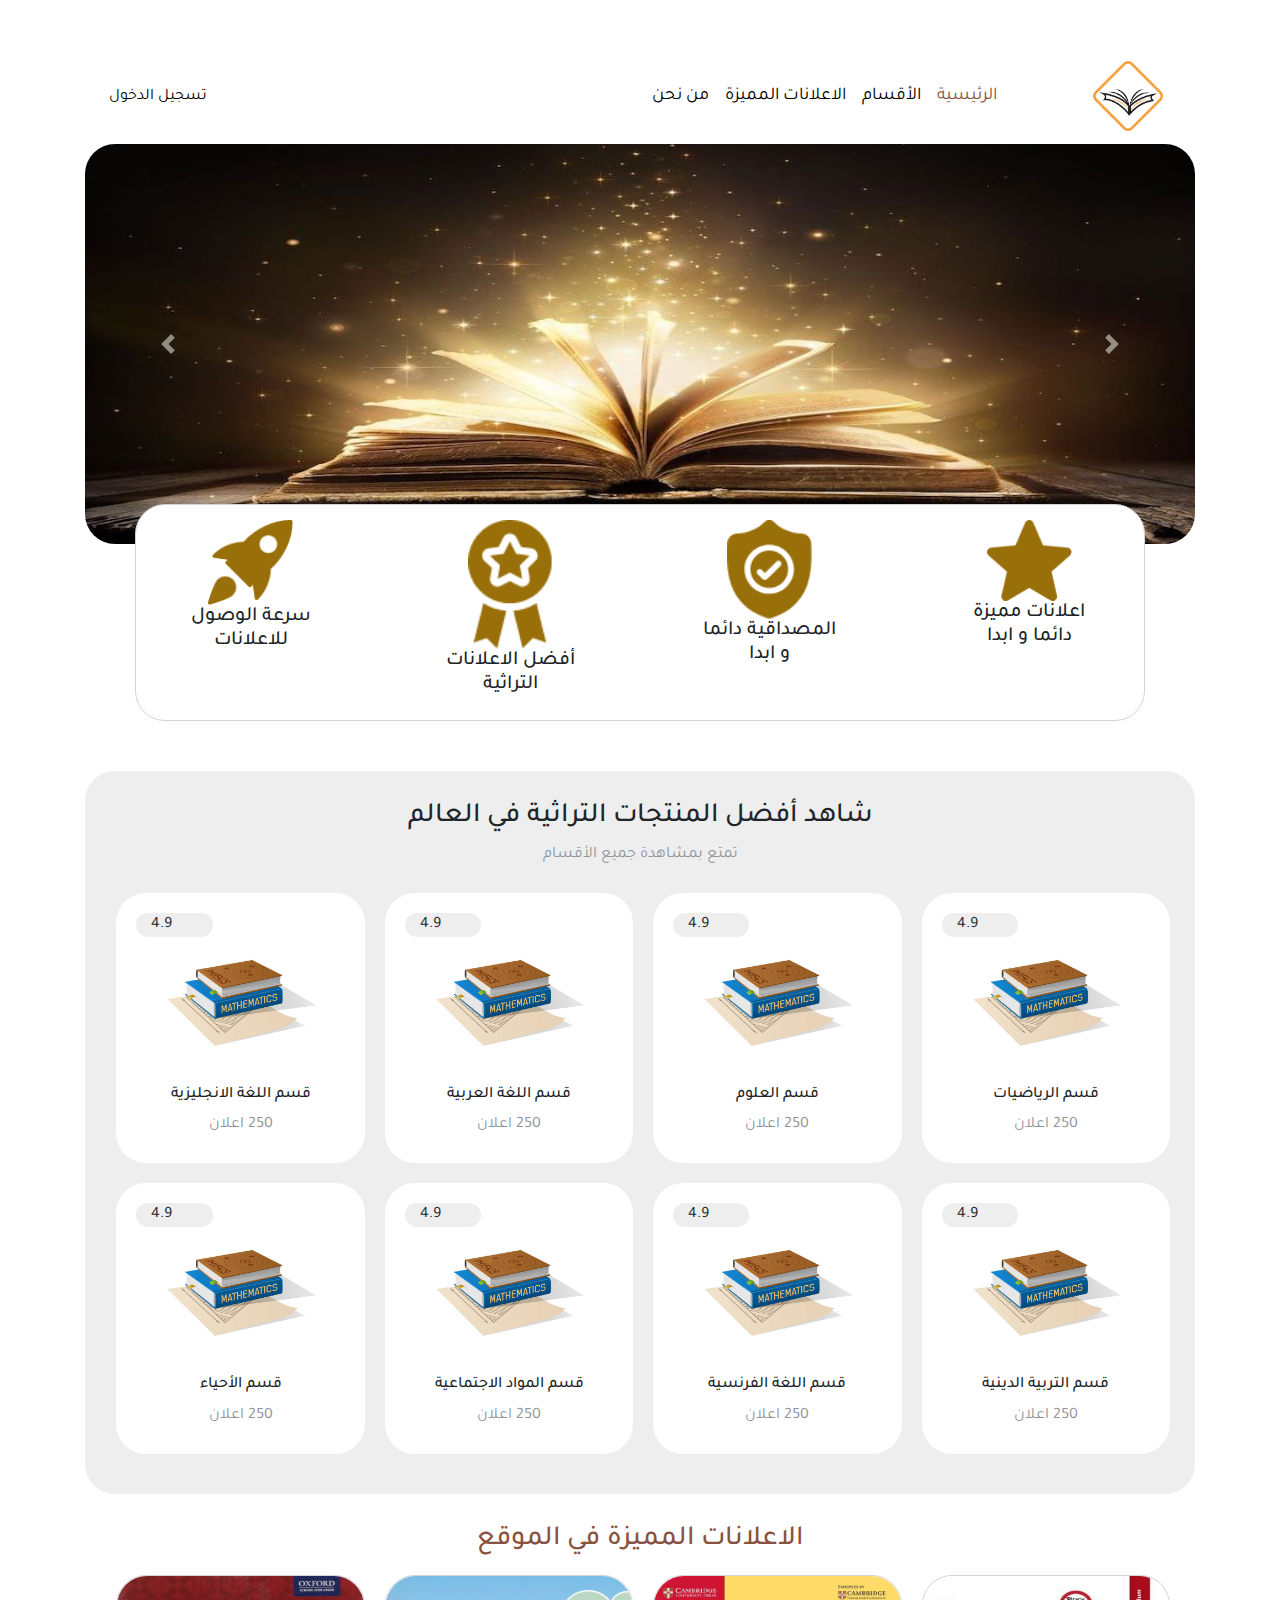
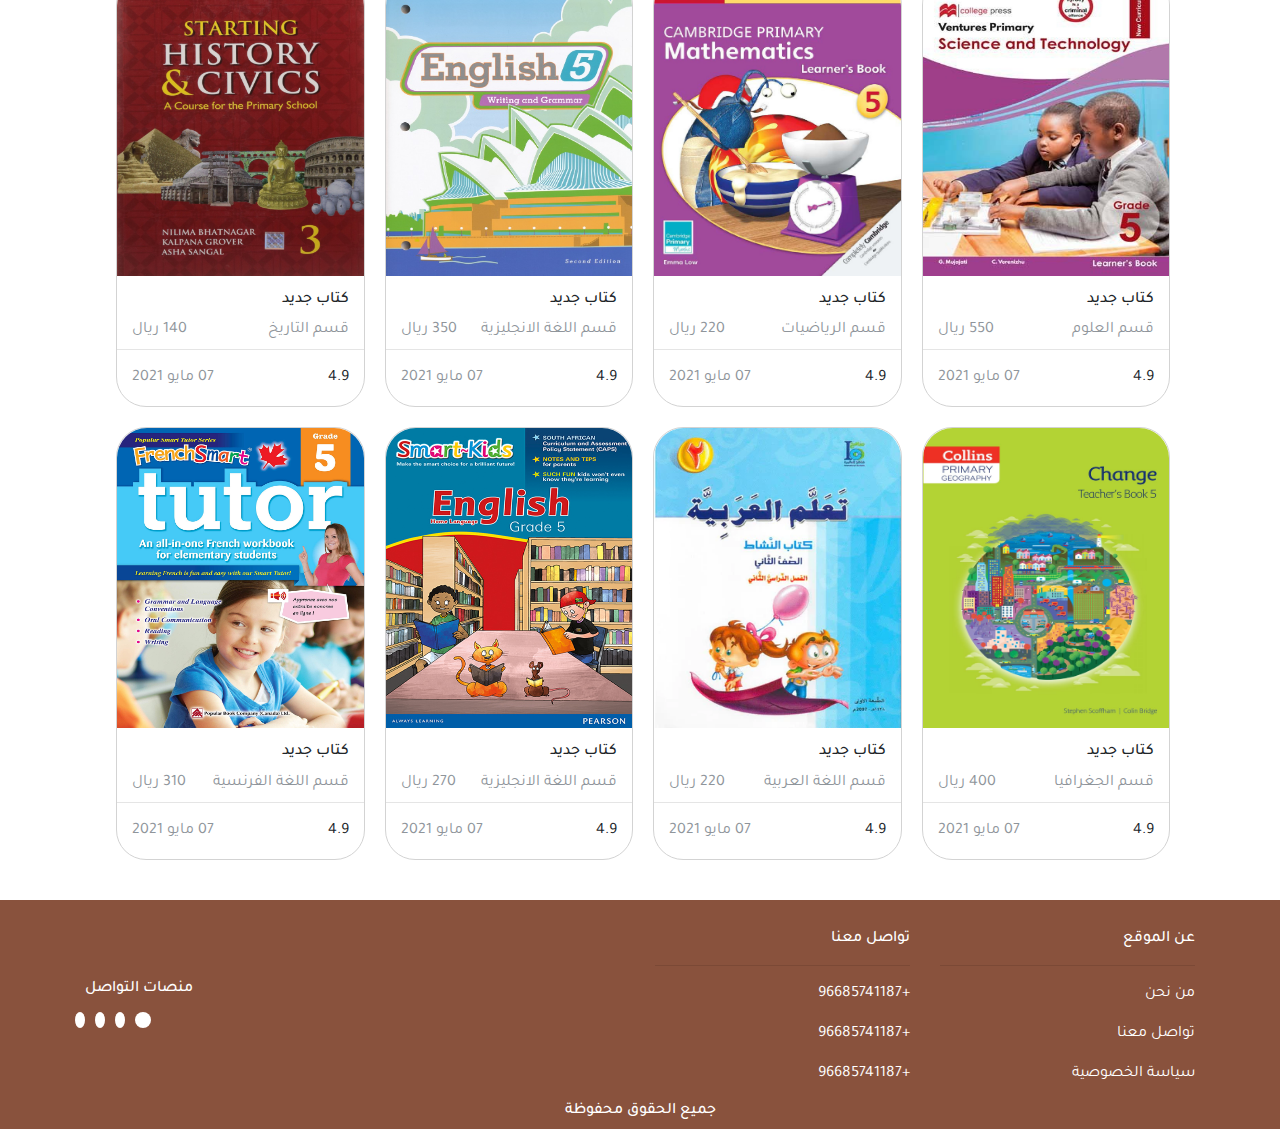
==== index.html @ 6b4670ab "Initial commit" ====
<!DOCTYPE html>
<html lang="en">
<head>
    <meta charset="UTF-8">
    <meta http-equiv="content-type" content="text/html; charset=UTF-8">
    <title>مكتبتك</title>
    <link rel="shortcut icon" href="assets/img/images.png" type="image/x-icon">
    <link rel="stylesheet" href="https://maxcdn.bootstrapcdn.com/bootstrap/4.0.0/css/bootstrap.min.css" integrity="sha384-Gn5384xqQ1aoWXA+058RXPxPg6fy4IWvTNh0E263XmFcJlSAwiGgFAW/dAiS6JXm" crossorigin="anonymous">
    <link rel="stylesheet" href="https://pro.fontawesome.com/releases/v5.10.0/css/all.css" integrity="sha384-AYmEC3Yw5cVb3ZcuHtOA93w35dYTsvhLPVnYs9eStHfGJvOvKxVfELGroGkvsg+p" crossorigin="anonymous"/>
    <link rel="stylesheet" href="assets/css/style.css" type="text/css">
    <link rel="preconnect" href="https://fonts.gstatic.com">
    <link href="https://fonts.googleapis.com/css2?family=Tajawal:wght@700&display=swap" rel="stylesheet">
    <meta name="viewport" content="width=device-width, initial-scale=1, shrink-to-fit=no">
</head>
<body>

<div class="container">
    <nav class="navbar navbar-expand-lg navbar-light bg-white">
        <button class="navbar-toggler" type="button" data-toggle="collapse" data-target="#navbarTogglerDemo01" aria-controls="navbarTogglerDemo01" aria-expanded="false" aria-label="Toggle navigation">
            <span class="navbar-toggler-icon"></span>
        </button>
        <div class="collapse navbar-collapse" id="navbarTogglerDemo01">
            <a class="navbar-brand mt-2 mt-lg-5 ml-2 ml-lg-5 font-weight-bolder" href="index.html"><img src="assets/img/images.png" width="70px" height="70px"></a>
            <ul class="navbar-nav ml-auto mt-2 mt-lg-5">
                <li class="nav-item active">
                    <a class="nav-link" href="#">الرئيسية <span class="sr-only">(current)</span></a>
                </li>
                <li class="nav-item">
                    <a class="nav-link" href="#categories">الأقسام</a>
                </li>
                <li class="nav-item">
                    <a class="nav-link" href="#advertisements">الاعلانات المميزة</a>
                </li>
                <li class="nav-item">
                    <a class="nav-link" href="#features">من نحن</a>
                </li>
            </ul>
            <form class="form-inline my-2 my-lg-0 mt-2 mt-lg-5 loginForm">
                <div class="col-lg-12">
                    <div class="row">
                        <div class= "mr-2 LogNavBtn"><a id="LogNavIcon" href="login.html"><i class="fas fa-user"></i></a></div>
                        <div class="ml-2 mr-3 LogNavBtn"><a id="LogNavBtn" href="login.html"> تسجيل الدخول</a></div>
                        </div>
                </div>
            </form>
        </div>
    </nav>
    <section class="sliderSection">
        <div id="carouselExampleIndicators" class="carousel slide" data-ride="carousel">
            <ol class="carousel-indicators">
                <li data-target="#carouselExampleIndicators" data-slide-to="0" class="active"></li>
                <li data-target="#carouselExampleIndicators" data-slide-to="1"></li>
                <li data-target="#carouselExampleIndicators" data-slide-to="2"></li>
            </ol>
            <div class="carousel-inner">
                <div class="carousel-item active">
                    <img class="d-block w-100" src="assets/img/Book.jpg" alt="First slide">
                </div>
                <div class="carousel-item">
                    <img class="d-block w-100" src="assets/img/H47HVU2CB5DPNBV6Z353AKPXQ4.jpeg" alt="Second slide">
                </div>
                <div class="carousel-item">
                    <img class="d-block w-100" src="assets/img/top-10-books-every-college-student-read-e1464023124869.jpeg" alt="Third slide">
                </div>
            </div>
            <a class="carousel-control-prev" href="#carouselExampleIndicators" role="button" data-slide="prev">
                <span class="carousel-control-prev-icon" aria-hidden="true"></span>
                <span class="sr-only">Previous</span>
            </a>
            <a class="carousel-control-next" href="#carouselExampleIndicators" role="button" data-slide="next">
                <span class="carousel-control-next-icon" aria-hidden="true"></span>
                <span class="sr-only">Next</span>
            </a>
        </div>
    </section>
    <section id="features" class="features">
        <div class="row text-center">
            <div class="featureItem text-center col-lg-3 col-md-3">
                <img src="assets/img/star%20(2).png" class="col-6">
                <h5>اعلانات مميزة <br/> دائما و ابدا</h5>
            </div>
            <div class="featureItem text-center col-lg-3 col-md-3">
                <img src="assets/img/surface1.png" class="col-6">
                <h5>المصداقية دائما <br/> و ابدا</h5>
            </div>
            <div class="featureItem text-center col-lg-3 col-md-3">
                <img src="assets/img/medal.png" class="col-6">
                <h5>أفضل الاعلانات <br/> التراثية</h5>
            </div>
            <div class="featureItem text-center col-lg-3 col-md-3">
                <img src="assets/img/rocket.png" class="col-6">
                <h5>سرعة الوصول <br/> للاعلانات</h5>
            </div>
        </div>
    </section>
    <section id="categories" class="categories">
        <h3 class="text-center">شاهد أفضل المنتجات التراثية في العالم</h3>
        <p class="text-center">تمتع بمشاهدة جميع الأقسام</p>
        <div class="row">
            <div class="categoryItem">
                <div class="rate col-4">
                    <span> 4.9 <i class="fas fa-star"></i></span>
                </div>
                <div class="categoryImage">
                    <img src="assets/img/istockphoto-1214426753-612x612.jpg">
                </div>
                <div class="categoryName">
                    <h6 class="text-center">قسم الرياضيات</h6>
                    <p class="text-center">250 اعلان</p>
                </div>
            </div>
            <div class="categoryItem">
                <div class="rate col-4">
                    <span> 4.9 <i class="fas fa-star"></i></span>
                </div>
                <div class="categoryImage">
                    <img src="assets/img/istockphoto-1214426753-612x612.jpg">
                </div>
                <div class="categoryName">
                    <h6 class="text-center">قسم العلوم</h6>
                    <p class="text-center">250 اعلان</p>
                </div>
            </div>
            <div class="categoryItem">
                <div class="rate col-4">
                    <span> 4.9 <i class="fas fa-star"></i></span>
                </div>
                <div class="categoryImage">
                    <img src="assets/img/istockphoto-1214426753-612x612.jpg">
                </div>
                <div class="categoryName">
                    <h6 class="text-center">قسم اللغة العربية</h6>
                    <p class="text-center">250 اعلان</p>
                </div>
            </div>
            <div class="categoryItem">
                <div class="rate col-4">
                    <span> 4.9 <i class="fas fa-star"></i></span>
                </div>
                <div class="categoryImage">
                    <img src="assets/img/istockphoto-1214426753-612x612.jpg">
                </div>
                <div class="categoryName">
                    <h6 class="text-center">قسم اللغة الانجليزية</h6>
                    <p class="text-center">250 اعلان</p>
                </div>
            </div>
            <div class="categoryItem">
                <div class="rate col-4">
                    <span> 4.9 <i class="fas fa-star"></i></span>
                </div>
                <div class="categoryImage">
                    <img src="assets/img/istockphoto-1214426753-612x612.jpg">
                </div>
                <div class="categoryName">
                    <h6 class="text-center">قسم التربية الدينية</h6>
                    <p class="text-center">250 اعلان</p>
                </div>
            </div>
            <div class="categoryItem">
                <div class="rate col-4">
                    <span> 4.9 <i class="fas fa-star"></i></span>
                </div>
                <div class="categoryImage">
                    <img src="assets/img/istockphoto-1214426753-612x612.jpg">
                </div>
                <div class="categoryName">
                    <h6 class="text-center">قسم اللغة الفرنسية</h6>
                    <p class="text-center">250 اعلان</p>
                </div>
            </div>
            <div class="categoryItem">
                <div class="rate col-4">
                    <span> 4.9 <i class="fas fa-star"></i></span>
                </div>
                <div class="categoryImage">
                    <img src="assets/img/istockphoto-1214426753-612x612.jpg">
                </div>
                <div class="categoryName">
                    <h6 class="text-center">قسم المواد الاجتماعية</h6>
                    <p class="text-center">250 اعلان</p>
                </div>
            </div>
            <div class="categoryItem">
                <div class="rate col-4">
                    <span> 4.9 <i class="fas fa-star"></i></span>
                </div>
                <div class="categoryImage">
                    <img src="assets/img/istockphoto-1214426753-612x612.jpg">
                </div>
                <div class="categoryName">
                    <h6 class="text-center">قسم الأحياء</h6>
                    <p class="text-center">250 اعلان</p>
                </div>
            </div>
            <div class="categoryItem" hidden="hidden">
                <div class="rate col-4">
                    <span> 4.9 <i class="fas fa-star"></i></span>
                </div>
                <div class="categoryImage">
                    <img src="assets/img/istockphoto-1214426753-612x612.jpg">
                </div>
                <div class="categoryName">
                    <h6 class="text-center">قسم أدوات الفيزياء</h6>
                    <p class="text-center">250 اعلان</p>
                </div>
            </div>
        </div>

    </section>
    <section id="advertisements" class="advertisements">
        <h3 class="text-center">الاعلانات المميزة في الموقع</h3>
        <div class="row">
            <div class="advertisementItem">
                <div class="advertisementImage">
                    <img src="assets/img/9781779009944.jpg">
                </div>
                <div class="advertisementName">
                    <h6 class="text-right">كتاب جديد</h6>
                    <p class="float-right">قسم العلوم</p>
                    <p class="float-left">550 ريال</p>
                </div>
                <hr/>
                <div class="advertisementFooter">
                    <p class="float-right">4.9 <i class="fas fa-star"></i></p>
                    <p class="date float-left">07 مايو 2021</p>
                </div>
            </div>
            <div class="advertisementItem">
                <div class="advertisementImage">
                    <img src="assets/img/page_1.jpg">
                </div>
                <div class="advertisementName">
                    <h6 class="text-right">كتاب جديد</h6>
                    <p class="float-right">قسم الرياضيات</p>
                    <p class="float-left">220 ريال</p>
                </div>
                <hr/>
                <div class="advertisementFooter">
                    <p class="float-right">4.9 <i class="fas fa-star"></i></p>
                    <p class="date float-left">07 مايو 2021</p>
                </div>
            </div>
            <div class="advertisementItem">
                <div class="advertisementImage">
                    <img src="assets/img/821039_1_ftc.jpg">
                </div>
                <div class="advertisementName">
                    <h6 class="text-right">كتاب جديد</h6>
                    <p class="float-right">قسم اللغة الانجليزية</p>
                    <p class="float-left">350 ريال</p>
                </div>
                <hr/>
                <div class="advertisementFooter">
                    <p class="float-right">4.9 <i class="fas fa-star"></i></p>
                    <p class="date float-left">07 مايو 2021</p>
                </div>
            </div>
            <div class="advertisementItem">
                <div class="advertisementImage">
                    <img src="assets/img/81wDYFNkkTL.jpg">
                </div>
                <div class="advertisementName">
                    <h6 class="text-right">كتاب جديد</h6>
                    <p class="float-right">قسم التاريخ</p>
                    <p class="float-left">140 ريال</p>
                </div>
                <hr/>
                <div class="advertisementFooter">
                    <p class="float-right">4.9 <i class="fas fa-star"></i></p>
                    <p class="date float-left">07 مايو 2021</p>
                </div>
            </div>
            <div class="advertisementItem">
                <div class="advertisementImage">
                    <img src="assets/img/geographic.jpg">
                </div>
                <div class="advertisementName">
                    <h6 class="text-right">كتاب جديد</h6>
                    <p class="float-right">قسم الجغرافيا</p>
                    <p class="float-left">400 ريال</p>
                </div>
                <hr/>
                <div class="advertisementFooter">
                    <p class="float-right">4.9 <i class="fas fa-star"></i></p>
                    <p class="date float-left">07 مايو 2021</p>
                </div>
            </div>
            <div class="advertisementItem">
                <div class="advertisementImage">
                    <img src="assets/img/9789960986111b_320x.webp">
                </div>
                <div class="advertisementName">
                    <h6 class="text-right">كتاب جديد</h6>
                    <p class="float-right">قسم اللغة العربية</p>
                    <p class="float-left">220 ريال</p>
                </div>
                <hr/>
                <div class="advertisementFooter">
                    <p class="float-right">4.9 <i class="fas fa-star"></i></p>
                    <p class="date float-left">07 مايو 2021</p>
                </div>
            </div>
            <div class="advertisementItem">
                <div class="advertisementImage">
                    <img src="assets/img/smart-kids_english_grade_5_workbook-smart-kids_english_grade_5_wb-9781775784029c.jpg">
                </div>
                <div class="advertisementName">
                    <h6 class="text-right">كتاب جديد</h6>
                    <p class="float-right">قسم اللغة الانجليزية</p>
                    <p class="float-left">270 ريال</p>
                </div>
                <hr/>
                <div class="advertisementFooter">
                    <p class="float-right">4.9 <i class="fas fa-star"></i></p>
                    <p class="date float-left">07 مايو 2021</p>
                </div>
            </div>
            <div class="advertisementItem">
                <div class="advertisementImage">
                    <img src="assets/img/81Ra53UOocL.jpg">
                </div>
                <div class="advertisementName">
                    <h6 class="text-right">كتاب جديد</h6>
                    <p class="float-right">قسم اللغة الفرنسية</p>
                    <p class="float-left">310 ريال</p>
                </div>
                <hr/>
                <div class="advertisementFooter">
                    <p class="float-right">4.9 <i class="fas fa-star"></i></p>
                    <p class="date float-left">07 مايو 2021</p>
                </div>
            </div>

        </div>
    </section>
</div>
<footer>
    <div class="container">
        <div class="row">
            <div class="about text-right col-lg-3">
                <h6>عن الموقع<hr/></h6>
                <p><a href="#">من نحن</a> </p>
                <p><a href="#">تواصل معنا</a> </p>
                <p><a href="#">سياسة الخصوصية</a> </p>
            </div>
            <div class="contact text-right col-lg-3">
                <h6>تواصل معنا<hr/></h6>
                <p><a href="#">+96685741187</a> </p>
                <p><a href="#">+96685741187</a> </p>
                <p><a href="#">+96685741187</a> </p>
            </div>
            <div class="social col-lg-6">
                <h6>منصات التواصل</h6>
                <div class="row float-left">
                    <div class="socialItem">
                        <i class="fab fa-facebook-f"></i>
                    </div>
                    <div class="socialItem">
                        <i class="fab fa-twitter"></i>
                    </div>
                    <div class="socialItem">
                        <i class="fab fa-instagram"></i>
                    </div>
                    <div class="socialItem">
                        <i class="fab fa-snapchat"></i>
                    </div>
                </div>
            </div>
        </div>
        <div class="row">
            <div class="col-12 text-center">
                <h6 class="text-center">جميع الحقوق محفوظة</h6>
            </div>
        </div>
    </div>
</footer>


<script src="https://ajax.googleapis.com/ajax/libs/jquery/3.5.1/jquery.min.js"></script>
<!-- Popper.JS -->
<script src="https://cdnjs.cloudflare.com/ajax/libs/popper.js/1.14.0/umd/popper.min.js" integrity="sha384-cs/chFZiN24E4KMATLdqdvsezGxaGsi4hLGOzlXwp5UZB1LY//20VyM2taTB4QvJ" crossorigin="anonymous"></script>
<!-- Bootstrap JS -->
<script src="https://stackpath.bootstrapcdn.com/bootstrap/4.1.0/js/bootstrap.min.js" integrity="sha384-uefMccjFJAIv6A+rW+L4AHf99KvxDjWSu1z9VI8SKNVmz4sk7buKt/6v9KI65qnm" crossorigin="anonymous"></script>

</body>
</html>
---- assets/css/style.css ----
body {
    font-family: 'Tajawal', sans-serif;
    direction: rtl;
}
nav{
    font-size: 18px;
}
.navbar-light .navbar-brand{
    font-size: 32px;
    color: #89523d;
}
.navbar-light .navbar-brand{
    color: #89523d;
}
.navbar-light .navbar-nav .nav-link{
    color: black;
}
.navbar-light .navbar-nav .active>.nav-link, .navbar-light .navbar-nav .nav-link.active, .navbar-light .navbar-nav .nav-link.show, .navbar-light .navbar-nav .show>.nav-link{
    color: #89523d;
}
.navbar-light .navbar-nav .nav-link:hover{
    color: #89523d;
}
.LogNavBtn a, .RegNavBtn a{
    font-size: 16px;
    color: black;
    text-decoration: none;
}
.LogNavBtn a:hover,
.LogNavBtn a:active{
    color: #89523d;
    text-decoration: none;
}
.LogNavBtn i{
    font-size: 24px;
}
.LogNavBtn i.fa-bell{
    padding-top: 15px;
}
.nav-item.dropdown{
    direction: ltr;
}
.profile{
    border-radius: 50%;
    width: 30px;
    height: 30px;
}
.dropdown-toggle::after{
    color: black;
    vertical-align: -0.270em;
    margin-left: 0px;
    border-top: .5em solid;
}

.carousel-item img{
    border-radius: 30px;
    height: 400px;
}
.features{
    border: solid 1px lightgrey;
    border-radius: 30px;
    margin: -40px 50px 50px 50px;
    background: white;
    z-index: 999;
    padding: 15px 0px;
    position: relative;
}
.categories{
    background: #eeeeee;
    border-radius: 30px;
    padding: 30px;
}
.categories p,
.categoryName p,
.advertisementName p,
.advertisementFooter p.date{
    color: #8f959b;
}
.categoryItem{
    background: white;
    border-radius: 30px;
    padding: 10px;
    margin: 10px;
    width: 100%;
}
.rate{
    margin: 10px;
    float: left;
    background: #eeeeee;
    border-radius: 30px;
}
.rate i{
    color: #ffdb00;
}
.categoryImage{
    padding: 30px;
}
.categoryImage img{
    border-radius: 50%;
    width: 100%;
}
.advertisements{
    padding: 30px;
}
.advertisements h3{
    color: #89523d;
}
.advertisementItem{
    border-radius: 30px;
    border: solid 1px lightgrey;
    padding: 0px;
    margin: 10px;
    width: 100%;
}
.advertisementImage img{
    height: 300px;
    width: 100%;
    border-top-left-radius: 30px;
    border-top-right-radius: 30px;
}
.advertisementName{
    padding: 15px;
}
.advertisementFooter{
    padding: 0px 15px;
}
.advertisementFooter i {
    color: #ffdb00;
}
footer{
    background: #89523d;
    direction: rtl;
    padding: 30px 5px 0px 5px;
}
footer h6{
    color: white;
}
footer a{
    color: white;
    text-decoration: navajowhite;
}
footer a:hover{
    color: white;
}
.social{
    padding-top: 50px;
}
.socialItem{
    background: white;
    border-radius: 50%;
    line-height: 1;
    margin: 5px;
}
.socialItem:hover{
    background: #89523d;
    border: solid 1px white;
}
.socialItem i{
    color: #89523d;
    padding: 5px;
}
.socialItem i.fa-facebook-f{
    padding: 5px 8px;
}
.socialItem i:hover{
    color: white;
}
/******** about page ***********/
.heroSection img{
    border-radius: 30px;
}
.aboutSection{
    padding: 50px;
}
.aboutSection p{
    margin: 50px 0px;
    line-height: 3;
}
/****** advertisments page ********/
.ads{
    margin-top: 20px;
    background: #eeeeee;
    border-radius: 30px;
}
.advertisementItem{
    background: white;
}
.advDetails{
    padding-top: 50px;
    margin: 30px 0px 30px 0px;
}
.advDetails img{
    border-radius: 30px;
}
.details{
    padding: 10px;
}
.details span{
    color: #8f959b;
}
.details i{
    margin: 5px;
    font-size: 20px;
    color: #ffdb00;
}
.details p{
    color: #8f959b;
}
.advDetails img.smallItem{
    width: 24%;
    border-radius: 20px;
}
/********* add-adv page ******/
.title{
    background: #89523d;
    border-radius: 20px;
}
.title h1{
    color: white;
    padding: 20px;
}
.addAdv{
    padding: 20px;
}
label{
    font-size: 20px;
}
input[type= text]{
    padding: 10px;
}
input[type=submit]{
    padding: 20px;
    background: #89523d;
    border: none;
    border-radius: 20px;
    color: white;
}
input[type=submit]:hover,
input[type=submit]:active{
    background: white;
    border: solid 1px #89523d;
    color: #89523d;
    border-radius: 20px;
    cursor: pointer;
}
/****** profile page ********/
.profileInfo{
    border-radius: 20px;
    border: solid 1px lightgrey;
    box-shadow: lightgrey 2px 2px 2px 2px;
}
.profileInfo i{
    color: #89523d;
}
.profileImage{
    width: 25%;
    border: solid 1px lightgrey;
    border-radius: 10px;
}
.editProfile{
    background: #89523d;
    color: white;
    border-radius: 10px;
}
.editProfile:hover{
    text-decoration: none;
    color: #89523d;
    border: solid 1px #89523d;
    background: white;
}
#imageUpload
{
    display: none;
}

#profileImage
{
    cursor: pointer;
}
.editIcon{
    position: absolute;
    bottom: -5px;
    right: 37%;
    color: white;
    background: #ffdb00;
    border-radius: 50%;
    padding: 5px 4px;
    font-size: 12px;
}
/****** login page ********/
.loginSection{
    height: 100vh;
}
.loginSection .row{
    margin-left: 0px;
    margin-right: 0px;
}
.titl{
    position: relative;
    top: 40%;
    transform: translateY(-50%);
    color: white;
}
.hero{
    background: #89523d;
}
.forget{
    color: red;
    font-size: 12px;
}
.login button{
    background: #89523d;
    border-radius: 10px;
    cursor: pointer;
    border: none;
    color: white;
}
.login button:hover{
    background: white;
    color: #89523d;
    border-radius: 10px;
    cursor: pointer;
    border: solid 1px #89523d;
}
.login a{
    display: block;
    color: black;
}
/***** register page*****/
.green{
    color: #89523d;
}
.brown_anchor{
    display: inline !important;
    padding: 0 !important;
    color: #89523d !important;
}

@media (min-width: 992px) and (max-width: 1200px){
    .categoryItem{
        width: 31%;
    }
    .advertisementItem{
        width: 31%;
    }
}
@media (min-width: 1201px){
    .categoryItem{
        width: 23%;
    }
    .advertisementItem{
        width: 23%;
    }
}
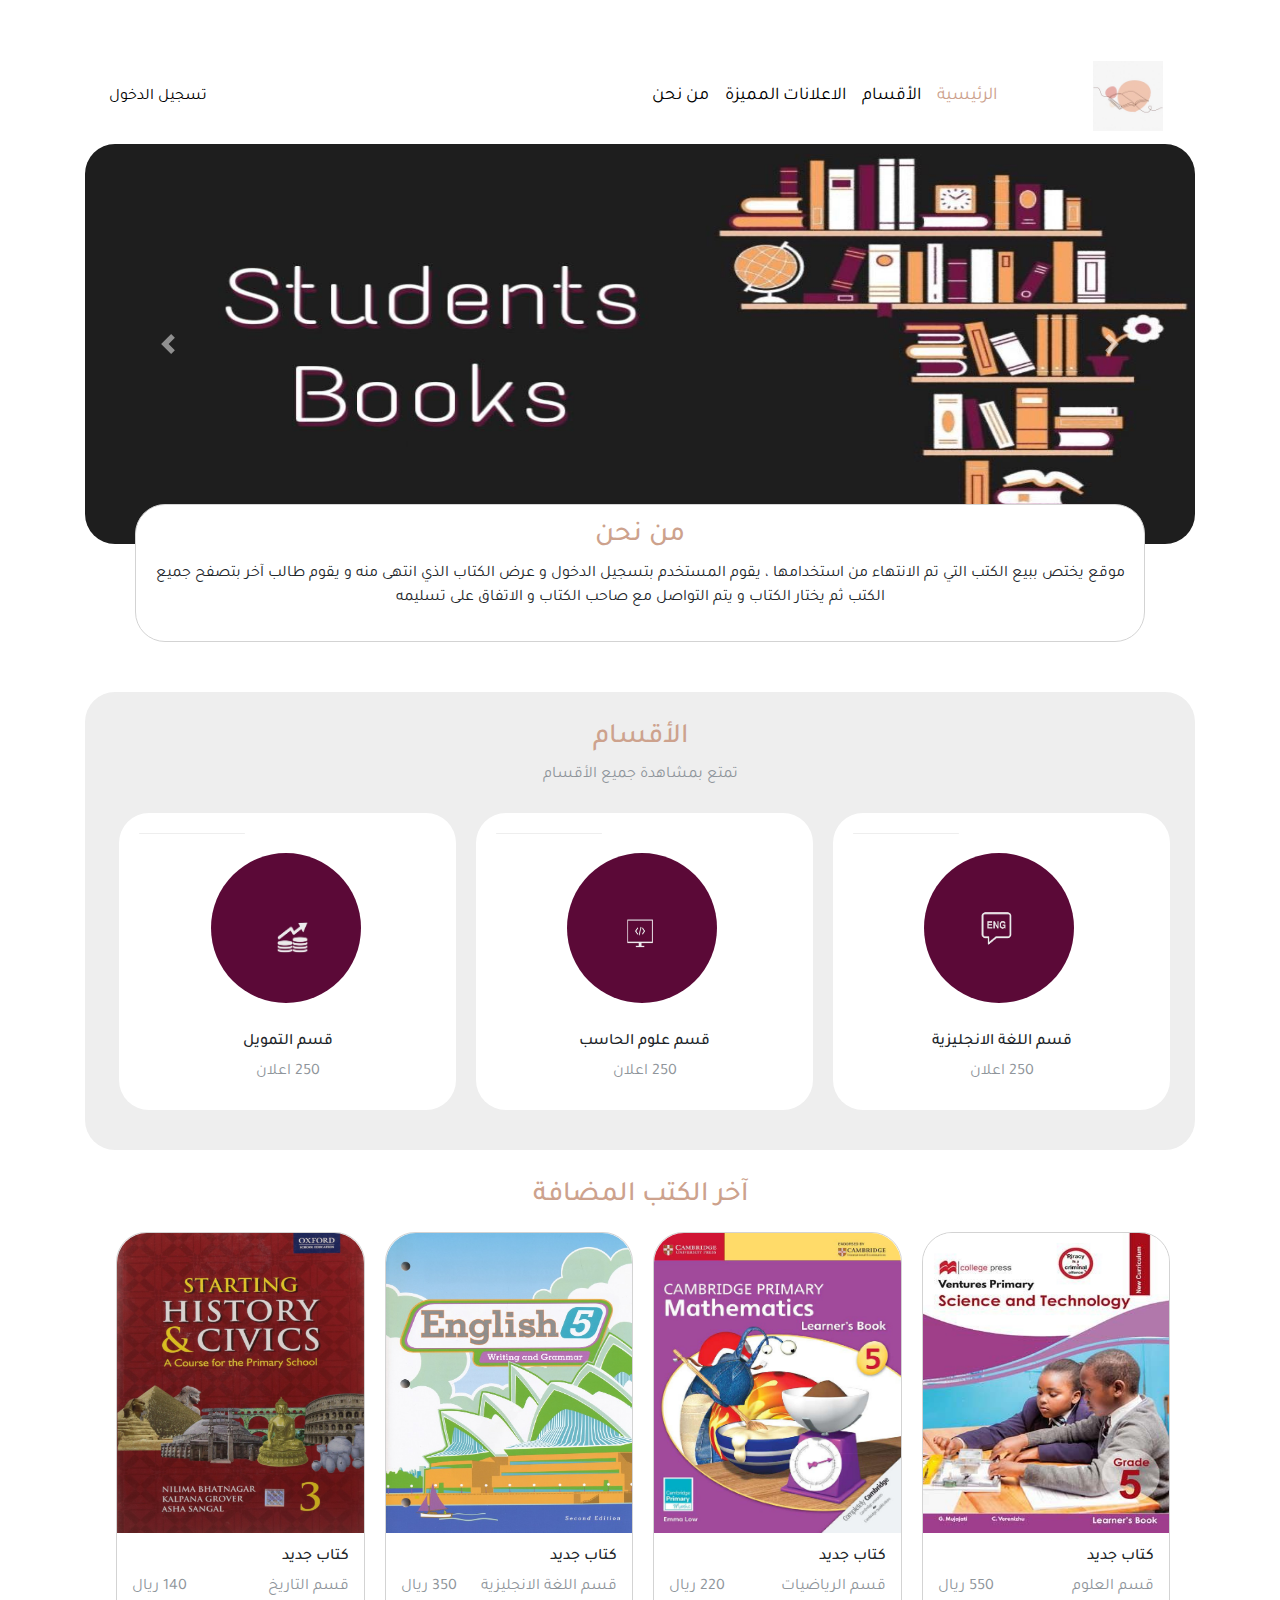
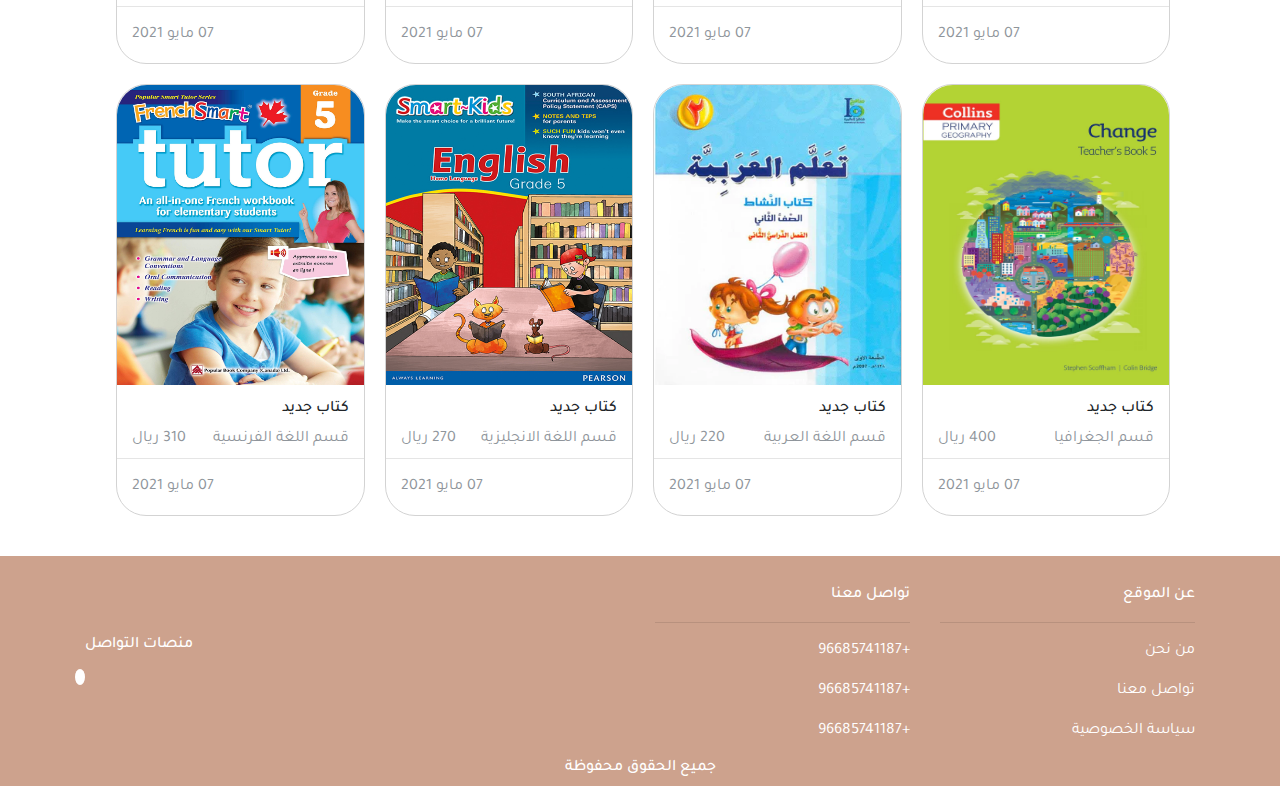
==== commit 8de290cc: "u" ====
--- a/index.html
+++ b/index.html
@@ -3,8 +3,8 @@
 <head>
     <meta charset="UTF-8">
     <meta http-equiv="content-type" content="text/html; charset=UTF-8">
-    <title>مكتبتك</title>
-    <link rel="shortcut icon" href="assets/img/images.png" type="image/x-icon">
+    <title>Students Book</title>
+    <link rel="shortcut icon" href="assets/img/WhatsApp%20Image%202023-01-03%20at%209.38.57%20AM.jpeg" type="image/x-icon">
     <link rel="stylesheet" href="https://maxcdn.bootstrapcdn.com/bootstrap/4.0.0/css/bootstrap.min.css" integrity="sha384-Gn5384xqQ1aoWXA+058RXPxPg6fy4IWvTNh0E263XmFcJlSAwiGgFAW/dAiS6JXm" crossorigin="anonymous">
     <link rel="stylesheet" href="https://pro.fontawesome.com/releases/v5.10.0/css/all.css" integrity="sha384-AYmEC3Yw5cVb3ZcuHtOA93w35dYTsvhLPVnYs9eStHfGJvOvKxVfELGroGkvsg+p" crossorigin="anonymous"/>
     <link rel="stylesheet" href="assets/css/style.css" type="text/css">
@@ -20,7 +20,7 @@
             <span class="navbar-toggler-icon"></span>
         </button>
         <div class="collapse navbar-collapse" id="navbarTogglerDemo01">
-            <a class="navbar-brand mt-2 mt-lg-5 ml-2 ml-lg-5 font-weight-bolder" href="index.html"><img src="assets/img/images.png" width="70px" height="70px"></a>
+            <a class="navbar-brand mt-2 mt-lg-5 ml-2 ml-lg-5 font-weight-bolder" href="index.html"><img src="assets/img/WhatsApp%20Image%202023-01-03%20at%209.38.57%20AM.jpeg" width="70px" height="70px"></a>
             <ul class="navbar-nav ml-auto mt-2 mt-lg-5">
                 <li class="nav-item active">
                     <a class="nav-link" href="#">الرئيسية <span class="sr-only">(current)</span></a>
@@ -32,7 +32,7 @@
                     <a class="nav-link" href="#advertisements">الاعلانات المميزة</a>
                 </li>
                 <li class="nav-item">
-                    <a class="nav-link" href="#features">من نحن</a>
+                    <a class="nav-link" href="#about">من نحن</a>
                 </li>
             </ul>
             <form class="form-inline my-2 my-lg-0 mt-2 mt-lg-5 loginForm">
@@ -49,19 +49,19 @@
         <div id="carouselExampleIndicators" class="carousel slide" data-ride="carousel">
             <ol class="carousel-indicators">
                 <li data-target="#carouselExampleIndicators" data-slide-to="0" class="active"></li>
-                <li data-target="#carouselExampleIndicators" data-slide-to="1"></li>
-                <li data-target="#carouselExampleIndicators" data-slide-to="2"></li>
+                <!--                <li data-target="#carouselExampleIndicators" data-slide-to="1"></li>-->
+                <!--                <li data-target="#carouselExampleIndicators" data-slide-to="2"></li>-->
             </ol>
             <div class="carousel-inner">
                 <div class="carousel-item active">
-                    <img class="d-block w-100" src="assets/img/Book.jpg" alt="First slide">
-                </div>
-                <div class="carousel-item">
-                    <img class="d-block w-100" src="assets/img/H47HVU2CB5DPNBV6Z353AKPXQ4.jpeg" alt="Second slide">
-                </div>
-                <div class="carousel-item">
-                    <img class="d-block w-100" src="assets/img/top-10-books-every-college-student-read-e1464023124869.jpeg" alt="Third slide">
-                </div>
+                    <img class="d-block w-100" src="assets/img/slider.jpeg" alt="First slide">
+                </div>
+                <!--                <div class="carousel-item">-->
+                <!--                    <img class="d-block w-100" src="assets/img/H47HVU2CB5DPNBV6Z353AKPXQ4.jpeg" alt="Second slide">-->
+                <!--                </div>-->
+                <!--                <div class="carousel-item">-->
+                <!--                    <img class="d-block w-100" src="assets/img/top-10-books-every-college-student-read-e1464023124869.jpeg" alt="Third slide">-->
+                <!--                </div>-->
             </div>
             <a class="carousel-control-prev" href="#carouselExampleIndicators" role="button" data-slide="prev">
                 <span class="carousel-control-prev-icon" aria-hidden="true"></span>
@@ -73,72 +73,22 @@
             </a>
         </div>
     </section>
-    <section id="features" class="features">
-        <div class="row text-center">
-            <div class="featureItem text-center col-lg-3 col-md-3">
-                <img src="assets/img/star%20(2).png" class="col-6">
-                <h5>اعلانات مميزة <br/> دائما و ابدا</h5>
-            </div>
-            <div class="featureItem text-center col-lg-3 col-md-3">
-                <img src="assets/img/surface1.png" class="col-6">
-                <h5>المصداقية دائما <br/> و ابدا</h5>
-            </div>
-            <div class="featureItem text-center col-lg-3 col-md-3">
-                <img src="assets/img/medal.png" class="col-6">
-                <h5>أفضل الاعلانات <br/> التراثية</h5>
-            </div>
-            <div class="featureItem text-center col-lg-3 col-md-3">
-                <img src="assets/img/rocket.png" class="col-6">
-                <h5>سرعة الوصول <br/> للاعلانات</h5>
-            </div>
-        </div>
+    <section id="about" class="features">
+        <h3 class="text-center">من نحن</h3>
+        <p class="text-center">
+            موقع يختص ببيع الكتب التي تم الانتهاء من استخدامها ، يقوم المستخدم بتسجيل الدخول و عرض الكتاب الذي انتهى منه و يقوم طالب آخر بتصفح جميع الكتب ثم يختار الكتاب و يتم التواصل مع صاحب الكتاب و الاتفاق على تسليمه
+        </p>
     </section>
-    <section id="categories" class="categories">
-        <h3 class="text-center">شاهد أفضل المنتجات التراثية في العالم</h3>
+    <section id="categories" class="categories mt-3">
+        <h3 class="text-center">الأقسام</h3>
         <p class="text-center">تمتع بمشاهدة جميع الأقسام</p>
         <div class="row">
             <div class="categoryItem">
                 <div class="rate col-4">
-                    <span> 4.9 <i class="fas fa-star"></i></span>
+<!--                    <span> 4.9 <i class="fas fa-star"></i></span>-->
                 </div>
                 <div class="categoryImage">
-                    <img src="assets/img/istockphoto-1214426753-612x612.jpg">
-                </div>
-                <div class="categoryName">
-                    <h6 class="text-center">قسم الرياضيات</h6>
-                    <p class="text-center">250 اعلان</p>
-                </div>
-            </div>
-            <div class="categoryItem">
-                <div class="rate col-4">
-                    <span> 4.9 <i class="fas fa-star"></i></span>
-                </div>
-                <div class="categoryImage">
-                    <img src="assets/img/istockphoto-1214426753-612x612.jpg">
-                </div>
-                <div class="categoryName">
-                    <h6 class="text-center">قسم العلوم</h6>
-                    <p class="text-center">250 اعلان</p>
-                </div>
-            </div>
-            <div class="categoryItem">
-                <div class="rate col-4">
-                    <span> 4.9 <i class="fas fa-star"></i></span>
-                </div>
-                <div class="categoryImage">
-                    <img src="assets/img/istockphoto-1214426753-612x612.jpg">
-                </div>
-                <div class="categoryName">
-                    <h6 class="text-center">قسم اللغة العربية</h6>
-                    <p class="text-center">250 اعلان</p>
-                </div>
-            </div>
-            <div class="categoryItem">
-                <div class="rate col-4">
-                    <span> 4.9 <i class="fas fa-star"></i></span>
-                </div>
-                <div class="categoryImage">
-                    <img src="assets/img/istockphoto-1214426753-612x612.jpg">
+                    <img src="assets/img/english.jpeg">
                 </div>
                 <div class="categoryName">
                     <h6 class="text-center">قسم اللغة الانجليزية</h6>
@@ -147,61 +97,25 @@
             </div>
             <div class="categoryItem">
                 <div class="rate col-4">
-                    <span> 4.9 <i class="fas fa-star"></i></span>
+<!--                    <span> 4.9 <i class="fas fa-star"></i></span>-->
                 </div>
                 <div class="categoryImage">
-                    <img src="assets/img/istockphoto-1214426753-612x612.jpg">
+                    <img src="assets/img/web.jpeg">
                 </div>
                 <div class="categoryName">
-                    <h6 class="text-center">قسم التربية الدينية</h6>
+                    <h6 class="text-center">قسم علوم الحاسب</h6>
                     <p class="text-center">250 اعلان</p>
                 </div>
             </div>
             <div class="categoryItem">
                 <div class="rate col-4">
-                    <span> 4.9 <i class="fas fa-star"></i></span>
+<!--                    <span> 4.9 <i class="fas fa-star"></i></span>-->
                 </div>
                 <div class="categoryImage">
-                    <img src="assets/img/istockphoto-1214426753-612x612.jpg">
+                    <img src="assets/img/bussiness.jpeg">
                 </div>
                 <div class="categoryName">
-                    <h6 class="text-center">قسم اللغة الفرنسية</h6>
-                    <p class="text-center">250 اعلان</p>
-                </div>
-            </div>
-            <div class="categoryItem">
-                <div class="rate col-4">
-                    <span> 4.9 <i class="fas fa-star"></i></span>
-                </div>
-                <div class="categoryImage">
-                    <img src="assets/img/istockphoto-1214426753-612x612.jpg">
-                </div>
-                <div class="categoryName">
-                    <h6 class="text-center">قسم المواد الاجتماعية</h6>
-                    <p class="text-center">250 اعلان</p>
-                </div>
-            </div>
-            <div class="categoryItem">
-                <div class="rate col-4">
-                    <span> 4.9 <i class="fas fa-star"></i></span>
-                </div>
-                <div class="categoryImage">
-                    <img src="assets/img/istockphoto-1214426753-612x612.jpg">
-                </div>
-                <div class="categoryName">
-                    <h6 class="text-center">قسم الأحياء</h6>
-                    <p class="text-center">250 اعلان</p>
-                </div>
-            </div>
-            <div class="categoryItem" hidden="hidden">
-                <div class="rate col-4">
-                    <span> 4.9 <i class="fas fa-star"></i></span>
-                </div>
-                <div class="categoryImage">
-                    <img src="assets/img/istockphoto-1214426753-612x612.jpg">
-                </div>
-                <div class="categoryName">
-                    <h6 class="text-center">قسم أدوات الفيزياء</h6>
+                    <h6 class="text-center">قسم التمويل</h6>
                     <p class="text-center">250 اعلان</p>
                 </div>
             </div>
@@ -209,7 +123,7 @@
 
     </section>
     <section id="advertisements" class="advertisements">
-        <h3 class="text-center">الاعلانات المميزة في الموقع</h3>
+        <h3 class="text-center">آخر الكتب المضافة</h3>
         <div class="row">
             <div class="advertisementItem">
                 <div class="advertisementImage">
@@ -222,7 +136,7 @@
                 </div>
                 <hr/>
                 <div class="advertisementFooter">
-                    <p class="float-right">4.9 <i class="fas fa-star"></i></p>
+<!--                    <p class="float-right">4.9 <i class="fas fa-star"></i></p>-->
                     <p class="date float-left">07 مايو 2021</p>
                 </div>
             </div>
@@ -237,7 +151,7 @@
                 </div>
                 <hr/>
                 <div class="advertisementFooter">
-                    <p class="float-right">4.9 <i class="fas fa-star"></i></p>
+<!--                    <p class="float-right">4.9 <i class="fas fa-star"></i></p>-->
                     <p class="date float-left">07 مايو 2021</p>
                 </div>
             </div>
@@ -252,7 +166,7 @@
                 </div>
                 <hr/>
                 <div class="advertisementFooter">
-                    <p class="float-right">4.9 <i class="fas fa-star"></i></p>
+<!--                    <p class="float-right">4.9 <i class="fas fa-star"></i></p>-->
                     <p class="date float-left">07 مايو 2021</p>
                 </div>
             </div>
@@ -267,7 +181,7 @@
                 </div>
                 <hr/>
                 <div class="advertisementFooter">
-                    <p class="float-right">4.9 <i class="fas fa-star"></i></p>
+<!--                    <p class="float-right">4.9 <i class="fas fa-star"></i></p>-->
                     <p class="date float-left">07 مايو 2021</p>
                 </div>
             </div>
@@ -282,7 +196,7 @@
                 </div>
                 <hr/>
                 <div class="advertisementFooter">
-                    <p class="float-right">4.9 <i class="fas fa-star"></i></p>
+<!--                    <p class="float-right">4.9 <i class="fas fa-star"></i></p>-->
                     <p class="date float-left">07 مايو 2021</p>
                 </div>
             </div>
@@ -297,7 +211,7 @@
                 </div>
                 <hr/>
                 <div class="advertisementFooter">
-                    <p class="float-right">4.9 <i class="fas fa-star"></i></p>
+<!--                    <p class="float-right">4.9 <i class="fas fa-star"></i></p>-->
                     <p class="date float-left">07 مايو 2021</p>
                 </div>
             </div>
@@ -312,7 +226,7 @@
                 </div>
                 <hr/>
                 <div class="advertisementFooter">
-                    <p class="float-right">4.9 <i class="fas fa-star"></i></p>
+<!--                    <p class="float-right">4.9 <i class="fas fa-star"></i></p>-->
                     <p class="date float-left">07 مايو 2021</p>
                 </div>
             </div>
@@ -327,7 +241,7 @@
                 </div>
                 <hr/>
                 <div class="advertisementFooter">
-                    <p class="float-right">4.9 <i class="fas fa-star"></i></p>
+<!--                    <p class="float-right">4.9 <i class="fas fa-star"></i></p>-->
                     <p class="date float-left">07 مايو 2021</p>
                 </div>
             </div>
@@ -353,18 +267,18 @@
             <div class="social col-lg-6">
                 <h6>منصات التواصل</h6>
                 <div class="row float-left">
-                    <div class="socialItem">
-                        <i class="fab fa-facebook-f"></i>
-                    </div>
-                    <div class="socialItem">
-                        <i class="fab fa-twitter"></i>
-                    </div>
+<!--                    <div class="socialItem">-->
+<!--                        <i class="fab fa-facebook-f"></i>-->
+<!--                    </div>-->
+<!--                    <div class="socialItem">-->
+<!--                        <i class="fab fa-twitter"></i>-->
+<!--                    </div>-->
                     <div class="socialItem">
                         <i class="fab fa-instagram"></i>
                     </div>
-                    <div class="socialItem">
-                        <i class="fab fa-snapchat"></i>
-                    </div>
+<!--                    <div class="socialItem">-->
+<!--                        <i class="fab fa-snapchat"></i>-->
+<!--                    </div>-->
                 </div>
             </div>
         </div>
--- a/assets/css/style.css
+++ b/assets/css/style.css
@@ -7,19 +7,19 @@
 }
 .navbar-light .navbar-brand{
     font-size: 32px;
-    color: #89523d;
+    color: #cda28d;
 }
 .navbar-light .navbar-brand{
-    color: #89523d;
+    color: #cda28d;
 }
 .navbar-light .navbar-nav .nav-link{
     color: black;
 }
 .navbar-light .navbar-nav .active>.nav-link, .navbar-light .navbar-nav .nav-link.active, .navbar-light .navbar-nav .nav-link.show, .navbar-light .navbar-nav .show>.nav-link{
-    color: #89523d;
+    color: #cda28d;
 }
 .navbar-light .navbar-nav .nav-link:hover{
-    color: #89523d;
+    color: #cda28d;
 }
 .LogNavBtn a, .RegNavBtn a{
     font-size: 16px;
@@ -28,7 +28,7 @@
 }
 .LogNavBtn a:hover,
 .LogNavBtn a:active{
-    color: #89523d;
+    color: #cda28d;
     text-decoration: none;
 }
 .LogNavBtn i{
@@ -103,7 +103,7 @@
     padding: 30px;
 }
 .advertisements h3{
-    color: #89523d;
+    color: #cda28d;
 }
 .advertisementItem{
     border-radius: 30px;
@@ -128,7 +128,7 @@
     color: #ffdb00;
 }
 footer{
-    background: #89523d;
+    background: #cda28d;
     direction: rtl;
     padding: 30px 5px 0px 5px;
 }
@@ -152,11 +152,11 @@
     margin: 5px;
 }
 .socialItem:hover{
-    background: #89523d;
+    background: #cda28d;
     border: solid 1px white;
 }
 .socialItem i{
-    color: #89523d;
+    color: #cda28d;
     padding: 5px;
 }
 .socialItem i.fa-facebook-f{
@@ -212,7 +212,7 @@
 }
 /********* add-adv page ******/
 .title{
-    background: #89523d;
+    background: #cda28d;
     border-radius: 20px;
 }
 .title h1{
@@ -230,7 +230,7 @@
 }
 input[type=submit]{
     padding: 20px;
-    background: #89523d;
+    background: #cda28d;
     border: none;
     border-radius: 20px;
     color: white;
@@ -238,8 +238,8 @@
 input[type=submit]:hover,
 input[type=submit]:active{
     background: white;
-    border: solid 1px #89523d;
-    color: #89523d;
+    border: solid 1px #cda28d;
+    color: #cda28d;
     border-radius: 20px;
     cursor: pointer;
 }
@@ -250,7 +250,7 @@
     box-shadow: lightgrey 2px 2px 2px 2px;
 }
 .profileInfo i{
-    color: #89523d;
+    color: #cda28d;
 }
 .profileImage{
     width: 25%;
@@ -258,14 +258,14 @@
     border-radius: 10px;
 }
 .editProfile{
-    background: #89523d;
+    background: #cda28d;
     color: white;
     border-radius: 10px;
 }
 .editProfile:hover{
     text-decoration: none;
-    color: #89523d;
-    border: solid 1px #89523d;
+    color: #cda28d;
+    border: solid 1px #cda28d;
     background: white;
 }
 #imageUpload
@@ -302,14 +302,14 @@
     color: white;
 }
 .hero{
-    background: #89523d;
+    background: #cda28d;
 }
 .forget{
     color: red;
     font-size: 12px;
 }
 .login button{
-    background: #89523d;
+    background: #cda28d;
     border-radius: 10px;
     cursor: pointer;
     border: none;
@@ -317,10 +317,10 @@
 }
 .login button:hover{
     background: white;
-    color: #89523d;
+    color: #cda28d;
     border-radius: 10px;
     cursor: pointer;
-    border: solid 1px #89523d;
+    border: solid 1px #cda28d;
 }
 .login a{
     display: block;
@@ -328,12 +328,28 @@
 }
 /***** register page*****/
 .green{
-    color: #89523d;
+    color: #cda28d;
 }
 .brown_anchor{
     display: inline !important;
     padding: 0 !important;
-    color: #89523d !important;
+    color: #cda28d !important;
+}
+.form-control{
+    text-align: center;
+}
+form.login input{
+    position: relative;
+    right: 20%;
+}
+#about h3, #categories h3{
+  color: #cda28d;
+}
+.categoryImage img{
+    position: relative;
+    width: 150px;
+    height: 150px;
+    left: 20%;
 }
 
 @media (min-width: 992px) and (max-width: 1200px){
@@ -346,7 +362,7 @@
 }
 @media (min-width: 1201px){
     .categoryItem{
-        width: 23%;
+        width: 31.2%;
     }
     .advertisementItem{
         width: 23%;
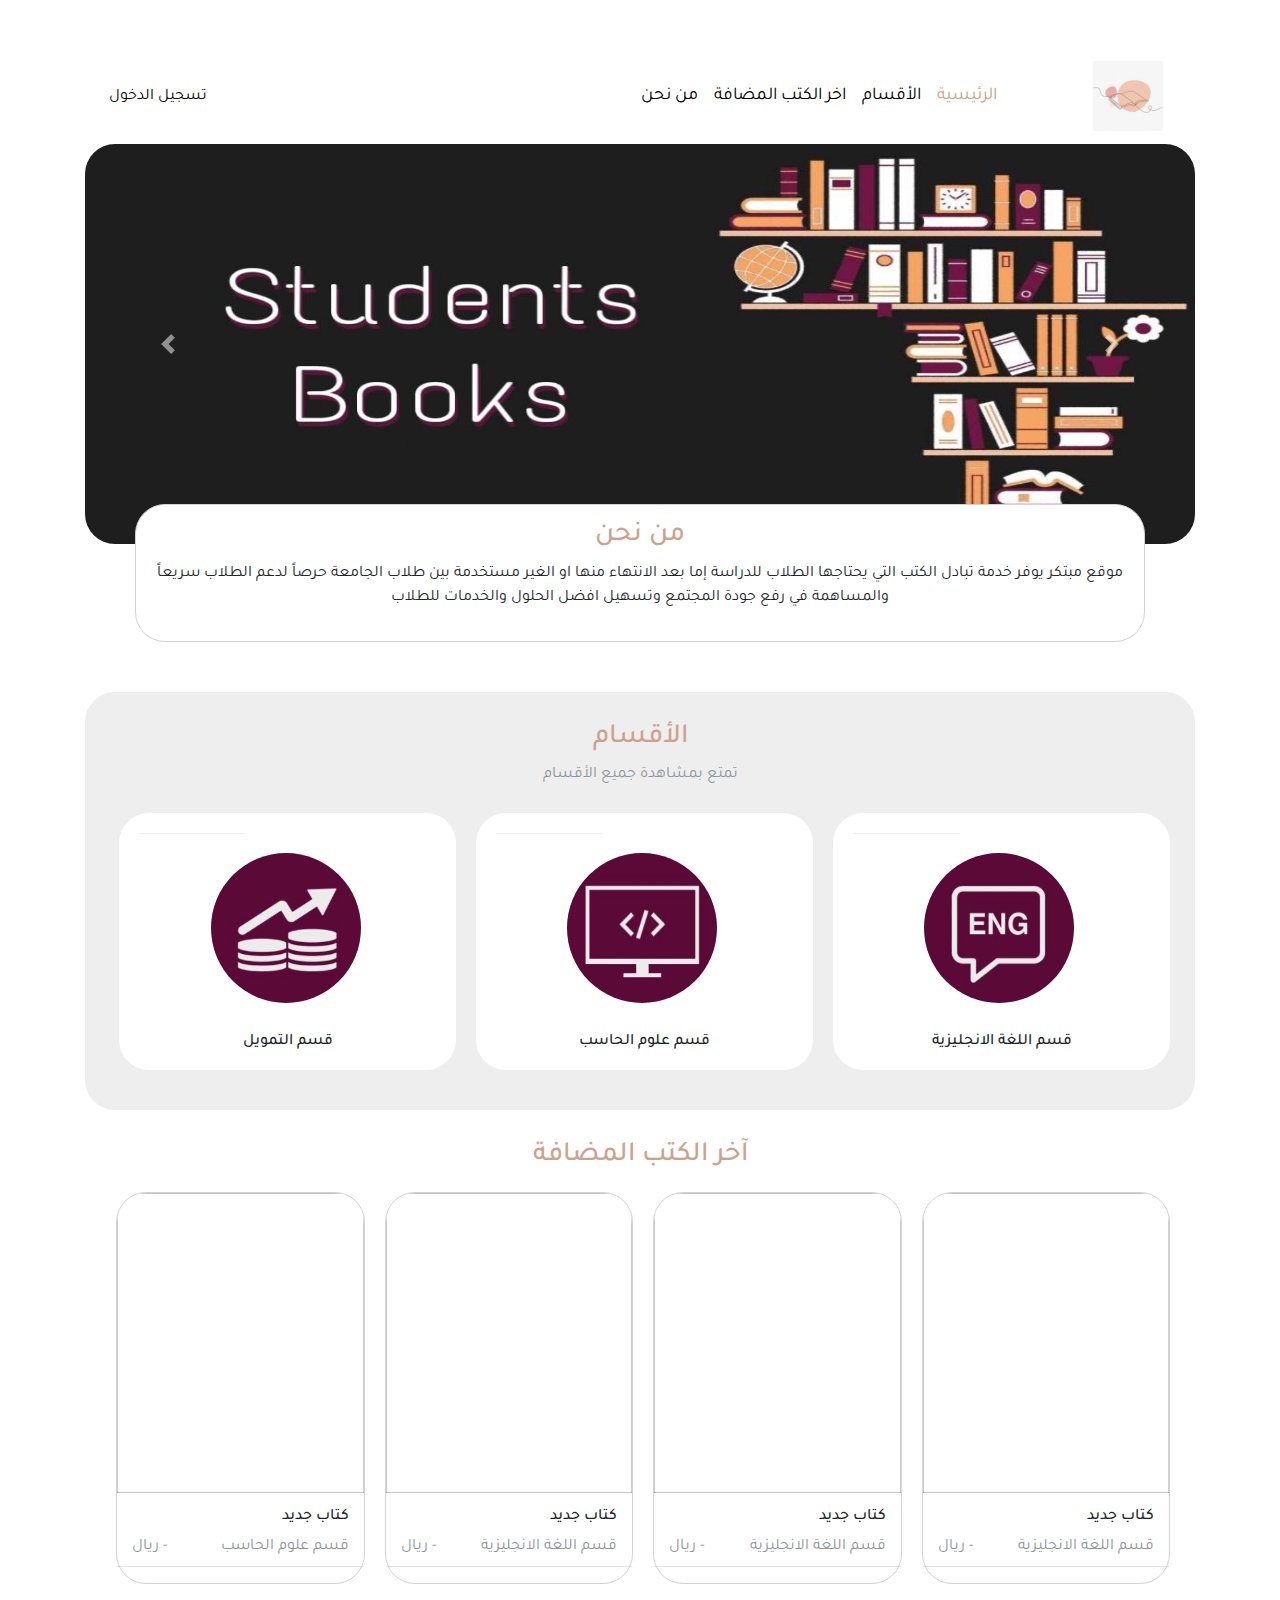
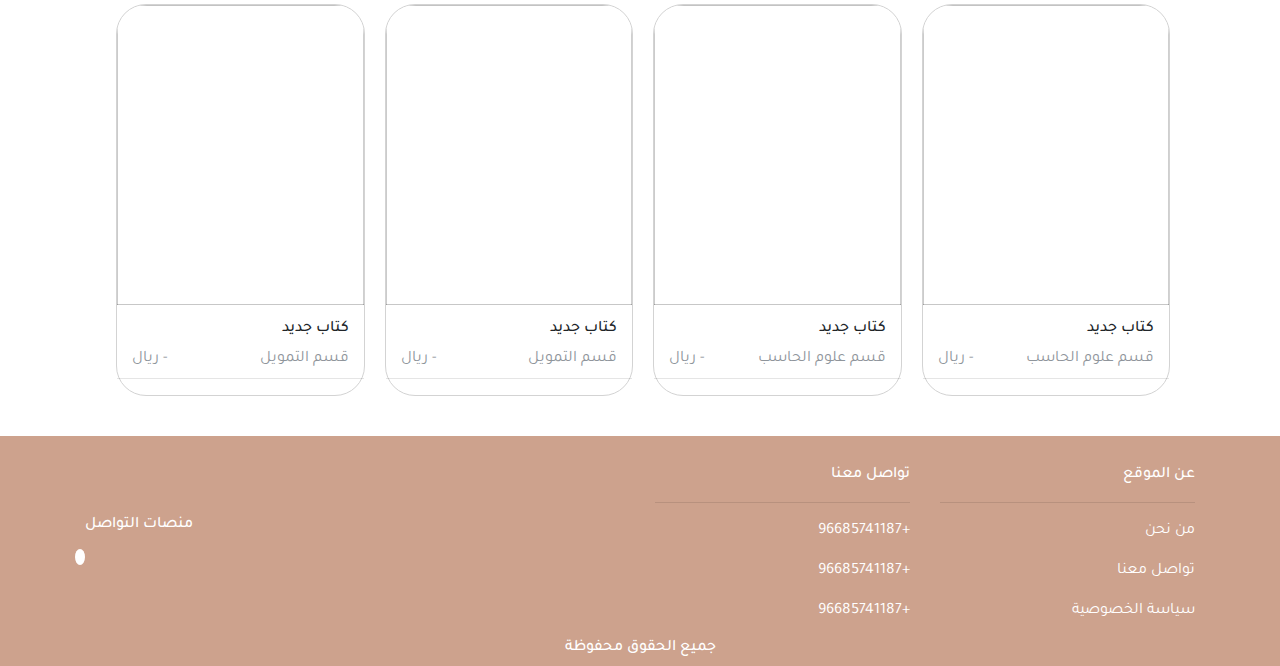
==== commit 90c96f8d: "u" ====
--- a/index.html
+++ b/index.html
@@ -29,7 +29,7 @@
                     <a class="nav-link" href="#categories">الأقسام</a>
                 </li>
                 <li class="nav-item">
-                    <a class="nav-link" href="#advertisements">الاعلانات المميزة</a>
+                    <a class="nav-link" href="#advertisements">اخر الكتب المضافة</a>
                 </li>
                 <li class="nav-item">
                     <a class="nav-link" href="#about">من نحن</a>
@@ -76,7 +76,7 @@
     <section id="about" class="features">
         <h3 class="text-center">من نحن</h3>
         <p class="text-center">
-            موقع يختص ببيع الكتب التي تم الانتهاء من استخدامها ، يقوم المستخدم بتسجيل الدخول و عرض الكتاب الذي انتهى منه و يقوم طالب آخر بتصفح جميع الكتب ثم يختار الكتاب و يتم التواصل مع صاحب الكتاب و الاتفاق على تسليمه
+            موقع مبتكر يوفر خدمة تبادل الكتب التي يحتاجها الطلاب للدراسة إما بعد الانتهاء منها او الغير مستخدمة بين طلاب الجامعة حرصاً لدعم الطلاب سريعاً والمساهمة في رفع جودة المجتمع وتسهيل افضل الحلول والخدمات للطلاب
         </p>
     </section>
     <section id="categories" class="categories mt-3">
@@ -85,38 +85,32 @@
         <div class="row">
             <div class="categoryItem">
                 <div class="rate col-4">
-<!--                    <span> 4.9 <i class="fas fa-star"></i></span>-->
                 </div>
                 <div class="categoryImage">
-                    <img src="assets/img/english.jpeg">
+                    <img src="assets/img/eng.jpg">
                 </div>
                 <div class="categoryName">
                     <h6 class="text-center">قسم اللغة الانجليزية</h6>
-                    <p class="text-center">250 اعلان</p>
                 </div>
             </div>
             <div class="categoryItem">
                 <div class="rate col-4">
-<!--                    <span> 4.9 <i class="fas fa-star"></i></span>-->
                 </div>
                 <div class="categoryImage">
-                    <img src="assets/img/web.jpeg">
+                    <img src="assets/img/web2.jpg">
                 </div>
                 <div class="categoryName">
                     <h6 class="text-center">قسم علوم الحاسب</h6>
-                    <p class="text-center">250 اعلان</p>
                 </div>
             </div>
             <div class="categoryItem">
                 <div class="rate col-4">
-<!--                    <span> 4.9 <i class="fas fa-star"></i></span>-->
                 </div>
                 <div class="categoryImage">
-                    <img src="assets/img/bussiness.jpeg">
+                    <img src="assets/img/bussiness2.jpg">
                 </div>
                 <div class="categoryName">
                     <h6 class="text-center">قسم التمويل</h6>
-                    <p class="text-center">250 اعلان</p>
                 </div>
             </div>
         </div>
@@ -127,122 +121,122 @@
         <div class="row">
             <div class="advertisementItem">
                 <div class="advertisementImage">
-                    <img src="assets/img/9781779009944.jpg">
-                </div>
-                <div class="advertisementName">
-                    <h6 class="text-right">كتاب جديد</h6>
-                    <p class="float-right">قسم العلوم</p>
-                    <p class="float-left">550 ريال</p>
-                </div>
-                <hr/>
-                <div class="advertisementFooter">
-<!--                    <p class="float-right">4.9 <i class="fas fa-star"></i></p>-->
-                    <p class="date float-left">07 مايو 2021</p>
-                </div>
-            </div>
-            <div class="advertisementItem">
-                <div class="advertisementImage">
-                    <img src="assets/img/page_1.jpg">
-                </div>
-                <div class="advertisementName">
-                    <h6 class="text-right">كتاب جديد</h6>
-                    <p class="float-right">قسم الرياضيات</p>
-                    <p class="float-left">220 ريال</p>
-                </div>
-                <hr/>
-                <div class="advertisementFooter">
-<!--                    <p class="float-right">4.9 <i class="fas fa-star"></i></p>-->
-                    <p class="date float-left">07 مايو 2021</p>
-                </div>
-            </div>
-            <div class="advertisementItem">
-                <div class="advertisementImage">
-                    <img src="assets/img/821039_1_ftc.jpg">
+                    <img src="assets/img/white.png">
                 </div>
                 <div class="advertisementName">
                     <h6 class="text-right">كتاب جديد</h6>
                     <p class="float-right">قسم اللغة الانجليزية</p>
-                    <p class="float-left">350 ريال</p>
-                </div>
-                <hr/>
-                <div class="advertisementFooter">
-<!--                    <p class="float-right">4.9 <i class="fas fa-star"></i></p>-->
-                    <p class="date float-left">07 مايو 2021</p>
-                </div>
-            </div>
-            <div class="advertisementItem">
-                <div class="advertisementImage">
-                    <img src="assets/img/81wDYFNkkTL.jpg">
-                </div>
-                <div class="advertisementName">
-                    <h6 class="text-right">كتاب جديد</h6>
-                    <p class="float-right">قسم التاريخ</p>
-                    <p class="float-left">140 ريال</p>
-                </div>
-                <hr/>
-                <div class="advertisementFooter">
-<!--                    <p class="float-right">4.9 <i class="fas fa-star"></i></p>-->
-                    <p class="date float-left">07 مايو 2021</p>
-                </div>
-            </div>
-            <div class="advertisementItem">
-                <div class="advertisementImage">
-                    <img src="assets/img/geographic.jpg">
-                </div>
-                <div class="advertisementName">
-                    <h6 class="text-right">كتاب جديد</h6>
-                    <p class="float-right">قسم الجغرافيا</p>
-                    <p class="float-left">400 ريال</p>
-                </div>
-                <hr/>
-                <div class="advertisementFooter">
-<!--                    <p class="float-right">4.9 <i class="fas fa-star"></i></p>-->
-                    <p class="date float-left">07 مايو 2021</p>
-                </div>
-            </div>
-            <div class="advertisementItem">
-                <div class="advertisementImage">
-                    <img src="assets/img/9789960986111b_320x.webp">
-                </div>
-                <div class="advertisementName">
-                    <h6 class="text-right">كتاب جديد</h6>
-                    <p class="float-right">قسم اللغة العربية</p>
-                    <p class="float-left">220 ريال</p>
-                </div>
-                <hr/>
-                <div class="advertisementFooter">
-<!--                    <p class="float-right">4.9 <i class="fas fa-star"></i></p>-->
-                    <p class="date float-left">07 مايو 2021</p>
-                </div>
-            </div>
-            <div class="advertisementItem">
-                <div class="advertisementImage">
-                    <img src="assets/img/smart-kids_english_grade_5_workbook-smart-kids_english_grade_5_wb-9781775784029c.jpg">
+                    <p class="float-left">- ريال</p>
+                </div>
+                <hr/>
+                <div class="advertisementFooter">
+                    <!--                    <p class="float-right">4.9 <i class="fas fa-star"></i></p>-->
+                    <!--                    <p class="date float-left">07 مايو 2021</p>-->
+                </div>
+            </div>
+            <div class="advertisementItem">
+                <div class="advertisementImage">
+                    <img src="assets/img/white.png">
                 </div>
                 <div class="advertisementName">
                     <h6 class="text-right">كتاب جديد</h6>
                     <p class="float-right">قسم اللغة الانجليزية</p>
-                    <p class="float-left">270 ريال</p>
-                </div>
-                <hr/>
-                <div class="advertisementFooter">
-<!--                    <p class="float-right">4.9 <i class="fas fa-star"></i></p>-->
-                    <p class="date float-left">07 مايو 2021</p>
-                </div>
-            </div>
-            <div class="advertisementItem">
-                <div class="advertisementImage">
-                    <img src="assets/img/81Ra53UOocL.jpg">
-                </div>
-                <div class="advertisementName">
-                    <h6 class="text-right">كتاب جديد</h6>
-                    <p class="float-right">قسم اللغة الفرنسية</p>
-                    <p class="float-left">310 ريال</p>
-                </div>
-                <hr/>
-                <div class="advertisementFooter">
-<!--                    <p class="float-right">4.9 <i class="fas fa-star"></i></p>-->
-                    <p class="date float-left">07 مايو 2021</p>
+                    <p class="float-left">- ريال</p>
+                </div>
+                <hr/>
+                <div class="advertisementFooter">
+                    <!--                    <p class="float-right">4.9 <i class="fas fa-star"></i></p>-->
+                    <!--                    <p class="date float-left">07 مايو 2021</p>-->
+                </div>
+            </div>
+            <div class="advertisementItem">
+                <div class="advertisementImage">
+                    <img src="assets/img/white.png">
+                </div>
+                <div class="advertisementName">
+                    <h6 class="text-right">كتاب جديد</h6>
+                    <p class="float-right">قسم اللغة الانجليزية</p>
+                    <p class="float-left">- ريال</p>
+                </div>
+                <hr/>
+                <div class="advertisementFooter">
+                    <!--                    <p class="float-right">4.9 <i class="fas fa-star"></i></p>-->
+                    <!--                    <p class="date float-left">07 مايو 2021</p>-->
+                </div>
+            </div>
+            <div class="advertisementItem">
+                <div class="advertisementImage">
+                    <img src="assets/img/white.png">
+                </div>
+                <div class="advertisementName">
+                    <h6 class="text-right">كتاب جديد</h6>
+                    <p class="float-right">قسم علوم الحاسب</p>
+                    <p class="float-left">- ريال</p>
+                </div>
+                <hr/>
+                <div class="advertisementFooter">
+                    <!--                    <p class="float-right">4.9 <i class="fas fa-star"></i></p>-->
+                    <!--                    <p class="date float-left">07 مايو 2021</p>-->
+                </div>
+            </div>
+            <div class="advertisementItem">
+                <div class="advertisementImage">
+                    <img src="assets/img/white.png">
+                </div>
+                <div class="advertisementName">
+                    <h6 class="text-right">كتاب جديد</h6>
+                    <p class="float-right">قسم علوم الحاسب</p>
+                    <p class="float-left">- ريال</p>
+                </div>
+                <hr/>
+                <div class="advertisementFooter">
+                    <!--                    <p class="float-right">4.9 <i class="fas fa-star"></i></p>-->
+                    <!--                    <p class="date float-left">07 مايو 2021</p>-->
+                </div>
+            </div>
+            <div class="advertisementItem">
+                <div class="advertisementImage">
+                    <img src="assets/img/white.png">
+                </div>
+                <div class="advertisementName">
+                    <h6 class="text-right">كتاب جديد</h6>
+                    <p class="float-right">قسم علوم الحاسب</p>
+                    <p class="float-left">- ريال</p>
+                </div>
+                <hr/>
+                <div class="advertisementFooter">
+                    <!--                    <p class="float-right">4.9 <i class="fas fa-star"></i></p>-->
+                    <!--                    <p class="date float-left">07 مايو 2021</p>-->
+                </div>
+            </div>
+            <div class="advertisementItem">
+                <div class="advertisementImage">
+                    <img src="assets/img/white.png">
+                </div>
+                <div class="advertisementName">
+                    <h6 class="text-right">كتاب جديد</h6>
+                    <p class="float-right">قسم التمويل</p>
+                    <p class="float-left">- ريال</p>
+                </div>
+                <hr/>
+                <div class="advertisementFooter">
+                    <!--                    <p class="float-right">4.9 <i class="fas fa-star"></i></p>-->
+                    <!--                    <p class="date float-left">07 مايو 2021</p>-->
+                </div>
+            </div>
+            <div class="advertisementItem">
+                <div class="advertisementImage">
+                    <img src="assets/img/white.png">
+                </div>
+                <div class="advertisementName">
+                    <h6 class="text-right">كتاب جديد</h6>
+                    <p class="float-right">قسم التمويل</p>
+                    <p class="float-left">- ريال</p>
+                </div>
+                <hr/>
+                <div class="advertisementFooter">
+                    <!--                    <p class="float-right">4.9 <i class="fas fa-star"></i></p>-->
+                    <!--                    <p class="date float-left">07 مايو 2021</p>-->
                 </div>
             </div>
 
@@ -267,18 +261,18 @@
             <div class="social col-lg-6">
                 <h6>منصات التواصل</h6>
                 <div class="row float-left">
-<!--                    <div class="socialItem">-->
-<!--                        <i class="fab fa-facebook-f"></i>-->
-<!--                    </div>-->
-<!--                    <div class="socialItem">-->
-<!--                        <i class="fab fa-twitter"></i>-->
-<!--                    </div>-->
+                    <!--                    <div class="socialItem">-->
+                    <!--                        <i class="fab fa-facebook-f"></i>-->
+                    <!--                    </div>-->
+                    <!--                    <div class="socialItem">-->
+                    <!--                        <i class="fab fa-twitter"></i>-->
+                    <!--                    </div>-->
                     <div class="socialItem">
                         <i class="fab fa-instagram"></i>
                     </div>
-<!--                    <div class="socialItem">-->
-<!--                        <i class="fab fa-snapchat"></i>-->
-<!--                    </div>-->
+                    <!--                    <div class="socialItem">-->
+                    <!--                        <i class="fab fa-snapchat"></i>-->
+                    <!--                    </div>-->
                 </div>
             </div>
         </div>
